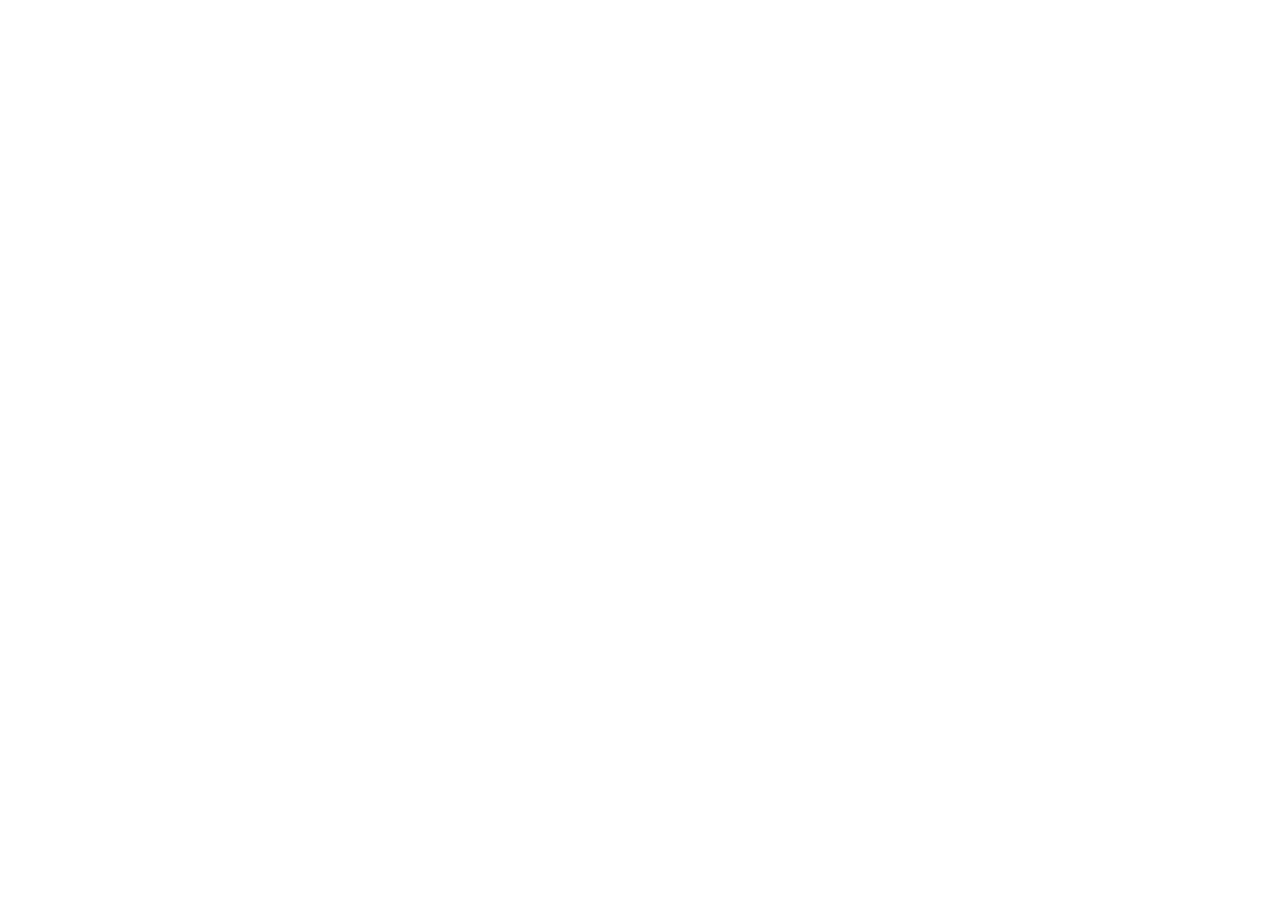
==== admin.html @ 0297e48b "Create admin.html" ====
<!DOCTYPE html>
<html>
<head>
<meta name="viewport" content="width=device-width, initial-scale=1.0">
<title>Admin Panel</title>
<link rel="stylesheet" href="css/style.css">
</head>
<body>

<header style="padding:15px;background:#111;display:flex;justify-content:space-between">
<div>Admin Dashboard</div>
<button onclick="logout()">Logout</button>
</header>

<div style="padding:20px">
<h3>Welcome Admin</h3>
<p>Product management coming next...</p>
</div>

<script>
if(sessionStorage.getItem("role")!=="admin"){
window.location="index.html";
}

function logout(){
sessionStorage.clear();
window.location="index.html";
}
</script>

</body>
</html>
---- css/style.css ----
*{margin:0;padding:0;box-sizing:border-box}

body{
font-family:Segoe UI,sans-serif;
background:linear-gradient(135deg,#0f2027,#1a2a33,#16222a);
color:#fff;
min-height:100vh;
}

.center{
display:flex;
justify-content:center;
align-items:center;
height:100vh;
}

.login-box{
background:rgba(255,255,255,0.05);
backdrop-filter:blur(15px);
padding:40px;
border-radius:20px;
width:90%;
max-width:380px;
text-align:center;
box-shadow:0 0 40px rgba(0,255,150,.3);
}

.login-box h2{
margin-bottom:10px;
}

input{
width:100%;
padding:12px;
margin:12px 0;
border:none;
border-radius:8px;
outline:none;
}

button{
width:100%;
padding:12px;
border:none;
border-radius:8px;
background:#00e676;
color:#000;
font-weight:bold;
cursor:pointer;
transition:.3s;
}

button:hover{
background:#00c853;
}
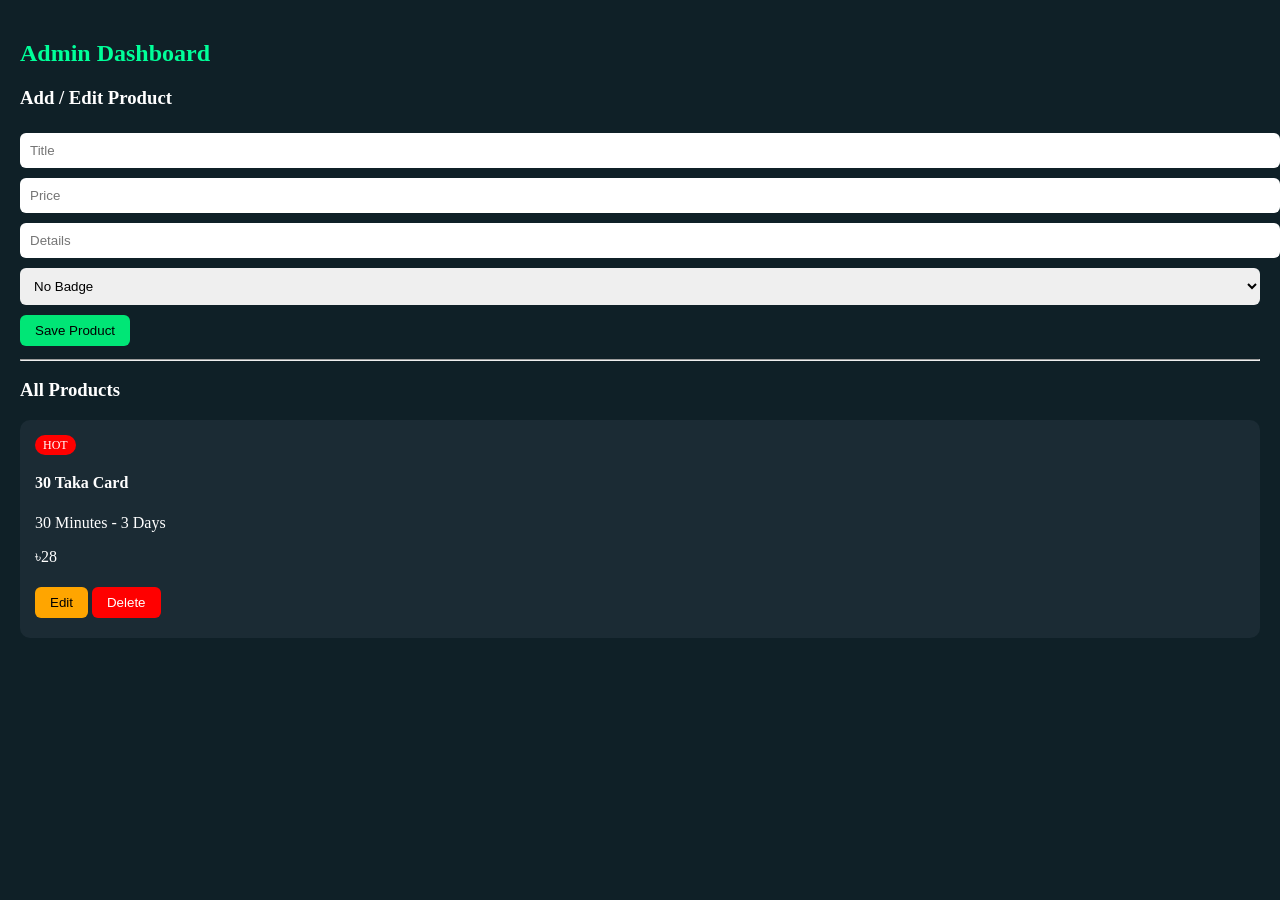
==== commit db51ea19: "Update admin.html" ====
--- a/admin.html
+++ b/admin.html
@@ -2,30 +2,174 @@
 <html>
 <head>
 <meta name="viewport" content="width=device-width, initial-scale=1.0">
-<title>Admin Panel</title>
-<link rel="stylesheet" href="css/style.css">
+<title>Admin Dashboard</title>
+
+<style>
+body{
+margin:0;
+font-family:Segoe UI;
+background:#0f2027;
+color:white;
+padding:20px;
+}
+
+h2{
+color:#00ff99;
+}
+
+input,select{
+width:100%;
+padding:10px;
+margin:5px 0;
+border:none;
+border-radius:6px;
+}
+
+button{
+padding:8px 15px;
+border:none;
+border-radius:6px;
+cursor:pointer;
+margin:5px 0;
+}
+
+.add-btn{background:#00e676;}
+.edit-btn{background:orange;}
+.delete-btn{background:red;color:white;}
+
+.card{
+background:#1b2b34;
+padding:15px;
+margin:10px 0;
+border-radius:10px;
+}
+
+.badge{
+padding:3px 8px;
+border-radius:20px;
+font-size:12px;
+}
+
+.hot{background:red;}
+.offer{background:orange;}
+</style>
 </head>
+
 <body>
 
-<header style="padding:15px;background:#111;display:flex;justify-content:space-between">
-<div>Admin Dashboard</div>
-<button onclick="logout()">Logout</button>
-</header>
+<h2>Admin Dashboard</h2>
 
-<div style="padding:20px">
-<h3>Welcome Admin</h3>
-<p>Product management coming next...</p>
-</div>
+<h3>Add / Edit Product</h3>
+
+<input id="title" placeholder="Title">
+<input id="price" placeholder="Price">
+<input id="details" placeholder="Details">
+<select id="badge">
+<option value="">No Badge</option>
+<option value="HOT">HOT</option>
+<option value="OFFER">OFFER</option>
+</select>
+
+<button class="add-btn" onclick="saveProduct()">Save Product</button>
+
+<hr>
+
+<h3>All Products</h3>
+<div id="productList"></div>
 
 <script>
-if(sessionStorage.getItem("role")!=="admin"){
-window.location="index.html";
+
+let editIndex = null;
+
+let products = JSON.parse(localStorage.getItem("products")) || [
+{
+title:"30 Taka Card",
+price:28,
+details:"30 Minutes - 3 Days",
+badge:"HOT"
+}
+];
+
+function saveData(){
+localStorage.setItem("products",JSON.stringify(products));
 }
 
-function logout(){
-sessionStorage.clear();
-window.location="index.html";
+function displayProducts(){
+let box=document.getElementById("productList");
+box.innerHTML="";
+
+products.forEach((p,i)=>{
+
+box.innerHTML+=`
+<div class="card">
+${p.badge ? `<span class="badge ${p.badge.toLowerCase()}">${p.badge}</span>`:""}
+<h4>${p.title}</h4>
+<p>${p.details}</p>
+<p>৳${p.price}</p>
+
+<button class="edit-btn" onclick="editProduct(${i})">Edit</button>
+<button class="delete-btn" onclick="deleteProduct(${i})">Delete</button>
+</div>
+`;
+
+});
+
 }
+
+function saveProduct(){
+
+let title=document.getElementById("title").value;
+let price=document.getElementById("price").value;
+let details=document.getElementById("details").value;
+let badge=document.getElementById("badge").value;
+
+if(editIndex===null){
+
+products.push({title,price,details,badge});
+
+}else{
+
+products[editIndex]={title,price,details,badge};
+editIndex=null;
+
+}
+
+saveData();
+displayProducts();
+clearForm();
+
+}
+
+function editProduct(i){
+
+let p=products[i];
+
+document.getElementById("title").value=p.title;
+document.getElementById("price").value=p.price;
+document.getElementById("details").value=p.details;
+document.getElementById("badge").value=p.badge;
+
+editIndex=i;
+
+}
+
+function deleteProduct(i){
+
+products.splice(i,1);
+saveData();
+displayProducts();
+
+}
+
+function clearForm(){
+document.getElementById("title").value="";
+document.getElementById("price").value="";
+document.getElementById("details").value="";
+document.getElementById("badge").value="";
+}
+
+displayProducts();
+
 </script>
 
 </body>
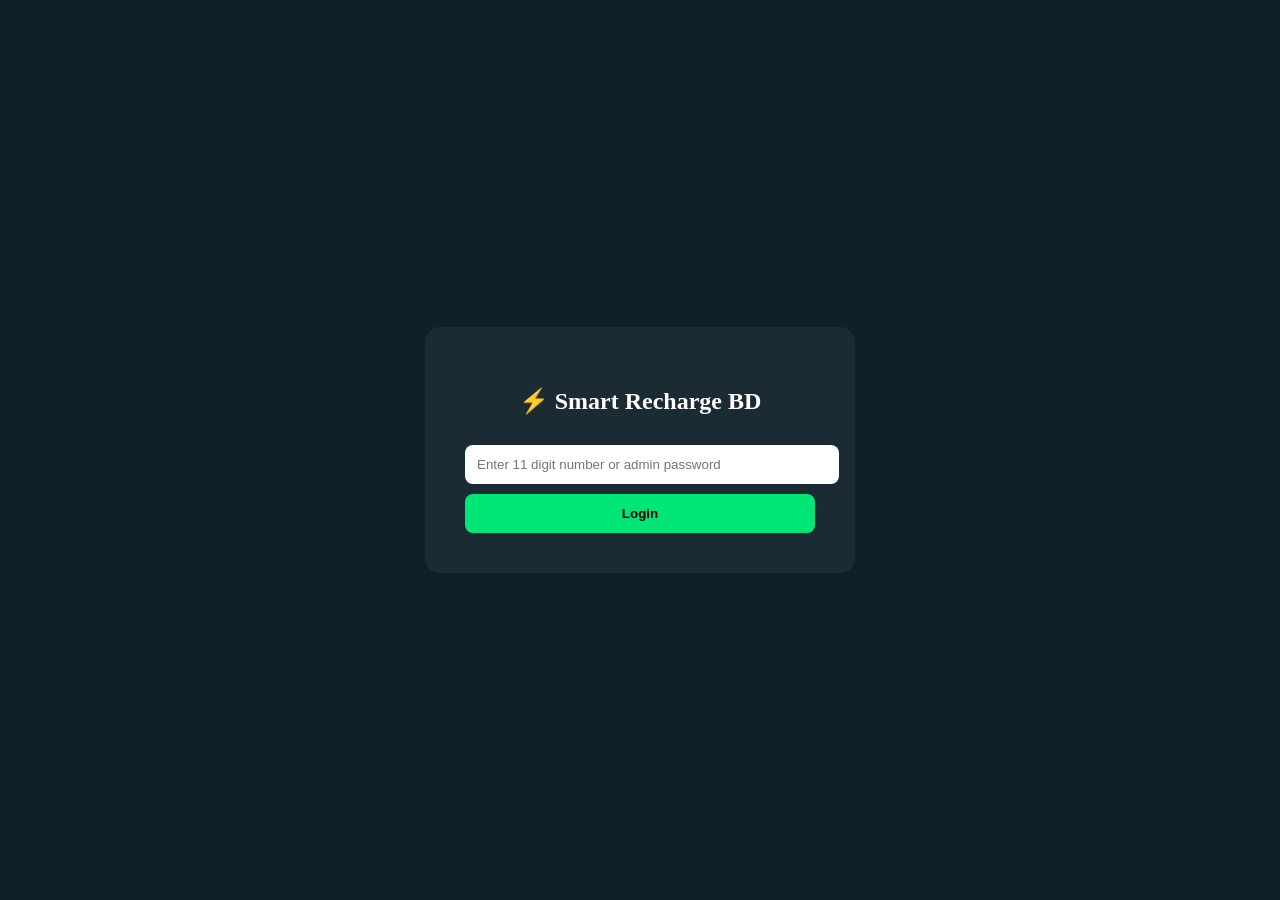
==== commit a595cd48: "Update admin.html" ====
--- a/admin.html
+++ b/admin.html
@@ -2,65 +2,21 @@
 <html>
 <head>
 <meta name="viewport" content="width=device-width, initial-scale=1.0">
-<title>Admin Dashboard</title>
-
+<title>Admin</title>
 <style>
-body{
-margin:0;
-font-family:Segoe UI;
-background:#0f2027;
-color:white;
-padding:20px;
-}
-
-h2{
-color:#00ff99;
-}
-
-input,select{
-width:100%;
-padding:10px;
-margin:5px 0;
-border:none;
-border-radius:6px;
-}
-
-button{
-padding:8px 15px;
-border:none;
-border-radius:6px;
-cursor:pointer;
-margin:5px 0;
-}
-
-.add-btn{background:#00e676;}
-.edit-btn{background:orange;}
-.delete-btn{background:red;color:white;}
-
-.card{
-background:#1b2b34;
-padding:15px;
-margin:10px 0;
-border-radius:10px;
-}
-
-.badge{
-padding:3px 8px;
-border-radius:20px;
-font-size:12px;
-}
-
-.hot{background:red;}
-.offer{background:orange;}
+body{margin:0;font-family:Segoe UI;background:#0f2027;color:white;padding:20px;}
+.card{background:#1b2b34;padding:15px;margin:10px 0;border-radius:8px;}
+input,select{width:100%;padding:8px;margin:5px 0;border:none;border-radius:6px;}
+button{padding:6px 12px;border:none;border-radius:6px;margin:5px 0;cursor:pointer;}
+.add{background:#00e676;}
+.delete{background:red;color:white;}
 </style>
 </head>
-
 <body>
 
 <h2>Admin Dashboard</h2>
 
-<h3>Add / Edit Product</h3>
-
+<h3>Add Product</h3>
 <input id="title" placeholder="Title">
 <input id="price" placeholder="Price">
 <input id="details" placeholder="Details">
@@ -69,107 +25,52 @@
 <option value="HOT">HOT</option>
 <option value="OFFER">OFFER</option>
 </select>
-
-<button class="add-btn" onclick="saveProduct()">Save Product</button>
+<button class="add" onclick="addProduct()">Add</button>
 
 <hr>
 
-<h3>All Products</h3>
-<div id="productList"></div>
+<h3>All Orders</h3>
+<div id="orders"></div>
+
+<hr>
+
+<h3>Change Admin Password</h3>
+<input id="newPass" placeholder="New Password">
+<button onclick="changePass()">Update</button>
 
 <script>
-
-let editIndex = null;
-
-let products = JSON.parse(localStorage.getItem("products")) || [
-{
-title:"30 Taka Card",
-price:28,
-details:"30 Minutes - 3 Days",
-badge:"HOT"
-}
-];
-
-function saveData(){
-localStorage.setItem("products",JSON.stringify(products));
+if(sessionStorage.getItem("role")!=="admin"){
+window.location="index.html";
 }
 
-function displayProducts(){
-let box=document.getElementById("productList");
-box.innerHTML="";
+function addProduct(){
+let products=JSON.parse(localStorage.getItem("products"))||[];
+products.push({
+title:document.getElementById("title").value,
+price:document.getElementById("price").value,
+details:document.getElementById("details").value,
+badge:document.getElementById("badge").value
+});
+localStorage.setItem("products",JSON.stringify(products));
+alert("Product Added!");
+}
 
-products.forEach((p,i)=>{
+function changePass(){
+let newPass=document.getElementById("newPass").value;
+localStorage.setItem("adminPass",newPass);
+alert("Password Updated!");
+}
 
+let orders=JSON.parse(localStorage.getItem("orders"))||[];
+let box=document.getElementById("orders");
+orders.forEach(o=>{
 box.innerHTML+=`
 <div class="card">
-${p.badge ? `<span class="badge ${p.badge.toLowerCase()}">${p.badge}</span>`:""}
-<h4>${p.title}</h4>
-<p>${p.details}</p>
-<p>৳${p.price}</p>
-
-<button class="edit-btn" onclick="editProduct(${i})">Edit</button>
-<button class="delete-btn" onclick="deleteProduct(${i})">Delete</button>
+${o.name} bought ${o.product} (৳${o.price})<br>
+TRX: ${o.trx}
 </div>
 `;
-
 });
-
-}
-
-function saveProduct(){
-
-let title=document.getElementById("title").value;
-let price=document.getElementById("price").value;
-let details=document.getElementById("details").value;
-let badge=document.getElementById("badge").value;
-
-if(editIndex===null){
-
-products.push({title,price,details,badge});
-
-}else{
-
-products[editIndex]={title,price,details,badge};
-editIndex=null;
-
-}
-
-saveData();
-displayProducts();
-clearForm();
-
-}
-
-function editProduct(i){
-
-let p=products[i];
-
-document.getElementById("title").value=p.title;
-document.getElementById("price").value=p.price;
-document.getElementById("details").value=p.details;
-document.getElementById("badge").value=p.badge;
-
-editIndex=i;
-
-}
-
-function deleteProduct(i){
-
-products.splice(i,1);
-saveData();
-displayProducts();
-
-}
-
-function clearForm(){
-document.getElementById("title").value="";
-document.getElementById("price").value="";
-document.getElementById("details").value="";
-document.getElementById("badge").value="";
-}
-
-displayProducts();
-
 </script>
 
 </body>
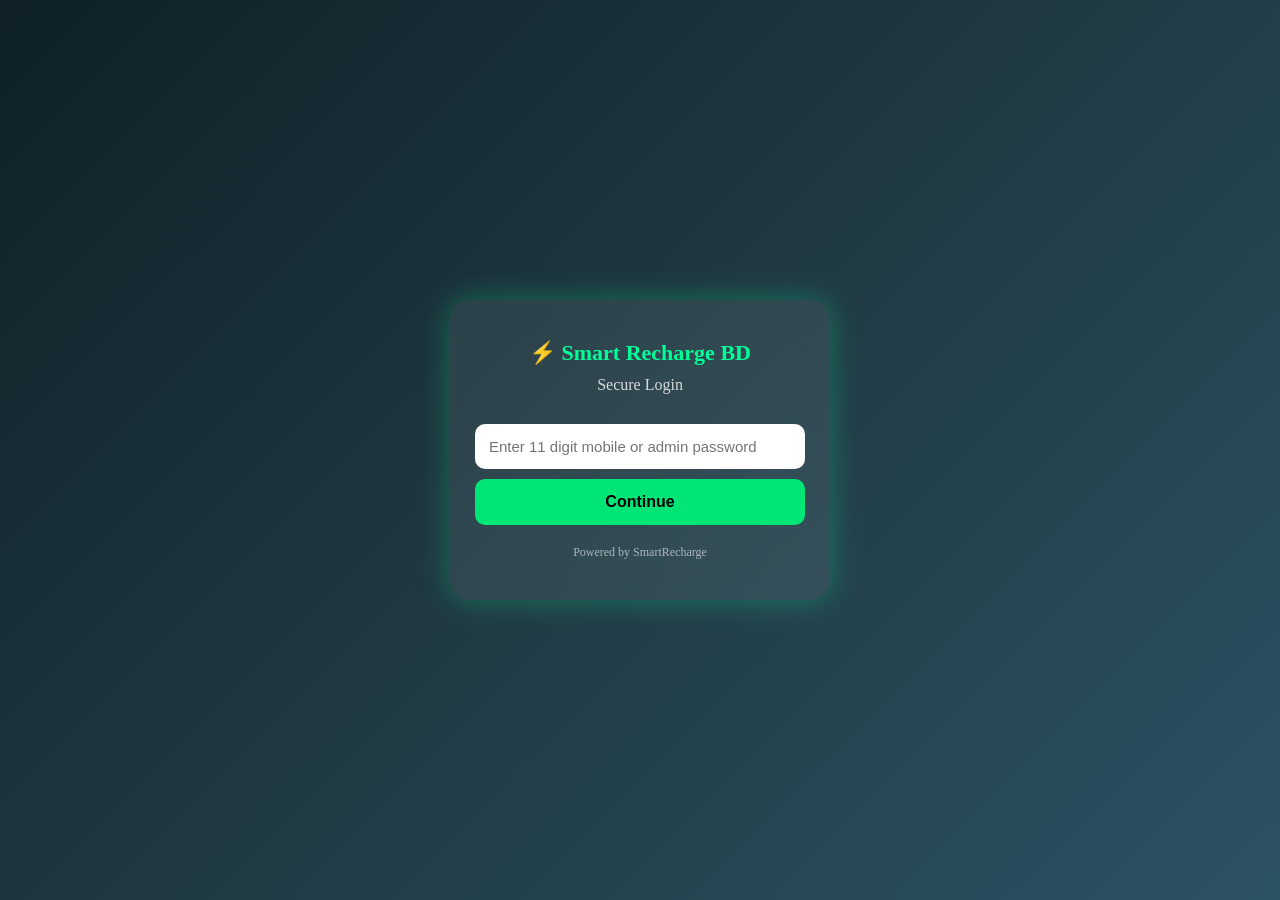
==== commit 911b2b6f: "Update admin.html" ====
--- a/admin.html
+++ b/admin.html
@@ -2,57 +2,165 @@
 <html>
 <head>
 <meta name="viewport" content="width=device-width, initial-scale=1.0">
-<title>Admin</title>
+<title>Admin Dashboard</title>
+
 <style>
-body{margin:0;font-family:Segoe UI;background:#0f2027;color:white;padding:20px;}
-.card{background:#1b2b34;padding:15px;margin:10px 0;border-radius:8px;}
-input,select{width:100%;padding:8px;margin:5px 0;border:none;border-radius:6px;}
-button{padding:6px 12px;border:none;border-radius:6px;margin:5px 0;cursor:pointer;}
+*{margin:0;padding:0;box-sizing:border-box;}
+
+body{
+font-family:Segoe UI;
+background:linear-gradient(135deg,#0f2027,#16222a,#203a43);
+color:white;
+min-height:100vh;
+padding:20px;
+}
+
+h2{
+color:#00ff99;
+margin-bottom:15px;
+}
+
+.section{
+background:rgba(255,255,255,0.05);
+backdrop-filter:blur(12px);
+padding:20px;
+border-radius:15px;
+margin-bottom:25px;
+box-shadow:0 0 25px rgba(0,255,150,0.15);
+}
+
+input,select{
+width:100%;
+padding:10px;
+margin:8px 0;
+border:none;
+border-radius:8px;
+}
+
+button{
+padding:8px 15px;
+border:none;
+border-radius:8px;
+cursor:pointer;
+margin-top:8px;
+font-weight:bold;
+}
+
 .add{background:#00e676;}
-.delete{background:red;color:white;}
+.delete{background:#ff1744;color:white;}
+.edit{background:#ff9100;color:black;}
+
+.table{
+margin-top:15px;
+}
+
+.order{
+background:#1b2b34;
+padding:10px;
+border-radius:8px;
+margin:8px 0;
+font-size:14px;
+}
 </style>
 </head>
 <body>
 
-<h2>Admin Dashboard</h2>
+<script>
+if(sessionStorage.getItem("role")!=="admin"){
+window.location="index.html";
+}
+</script>
 
+<h2>⚡ Admin Dashboard</h2>
+
+<!-- Add Product -->
+<div class="section">
 <h3>Add Product</h3>
+
 <input id="title" placeholder="Title">
 <input id="price" placeholder="Price">
 <input id="details" placeholder="Details">
+
 <select id="badge">
 <option value="">No Badge</option>
 <option value="HOT">HOT</option>
 <option value="OFFER">OFFER</option>
 </select>
-<button class="add" onclick="addProduct()">Add</button>
 
-<hr>
+<button class="add" onclick="addProduct()">Add Product</button>
+</div>
 
-<h3>All Orders</h3>
+<!-- Product List -->
+<div class="section">
+<h3>All Products</h3>
+<div id="productList"></div>
+</div>
+
+<!-- Orders -->
+<div class="section">
+<h3>Order History</h3>
 <div id="orders"></div>
+</div>
 
-<hr>
-
+<!-- Change Password -->
+<div class="section">
 <h3>Change Admin Password</h3>
 <input id="newPass" placeholder="New Password">
-<button onclick="changePass()">Update</button>
+<button class="add" onclick="changePass()">Update Password</button>
+</div>
 
 <script>
-if(sessionStorage.getItem("role")!=="admin"){
-window.location="index.html";
+let products=JSON.parse(localStorage.getItem("products"))||[];
+let orders=JSON.parse(localStorage.getItem("orders"))||[];
+
+function saveProducts(){
+localStorage.setItem("products",JSON.stringify(products));
 }
 
 function addProduct(){
-let products=JSON.parse(localStorage.getItem("products"))||[];
 products.push({
 title:document.getElementById("title").value,
 price:document.getElementById("price").value,
 details:document.getElementById("details").value,
 badge:document.getElementById("badge").value
 });
-localStorage.setItem("products",JSON.stringify(products));
+saveProducts();
 alert("Product Added!");
+displayProducts();
+}
+
+function deleteProduct(i){
+products.splice(i,1);
+saveProducts();
+displayProducts();
+}
+
+function displayProducts(){
+let box=document.getElementById("productList");
+box.innerHTML="";
+products.forEach((p,i)=>{
+box.innerHTML+=`
+<div class="order">
+<b>${p.title}</b> (৳${p.price})<br>
+${p.details}<br>
+Badge: ${p.badge||"None"}<br>
+<button class="delete" onclick="deleteProduct(${i})">Delete</button>
+</div>
+`;
+});
+}
+
+function displayOrders(){
+let box=document.getElementById("orders");
+box.innerHTML="";
+orders.forEach(o=>{
+box.innerHTML+=`
+<div class="order">
+<b>${o.name}</b> bought ${o.product}<br>
+৳${o.price} | TRX: ${o.trx}
+</div>
+`;
+});
 }
 
 function changePass(){
@@ -61,16 +169,8 @@
 alert("Password Updated!");
 }
 
-let orders=JSON.parse(localStorage.getItem("orders"))||[];
-let box=document.getElementById("orders");
-orders.forEach(o=>{
-box.innerHTML+=`
-<div class="card">
-${o.name} bought ${o.product} (৳${o.price})<br>
-TRX: ${o.trx}
-</div>
-`;
-});
+displayProducts();
+displayOrders();
 </script>
 
 </body>
